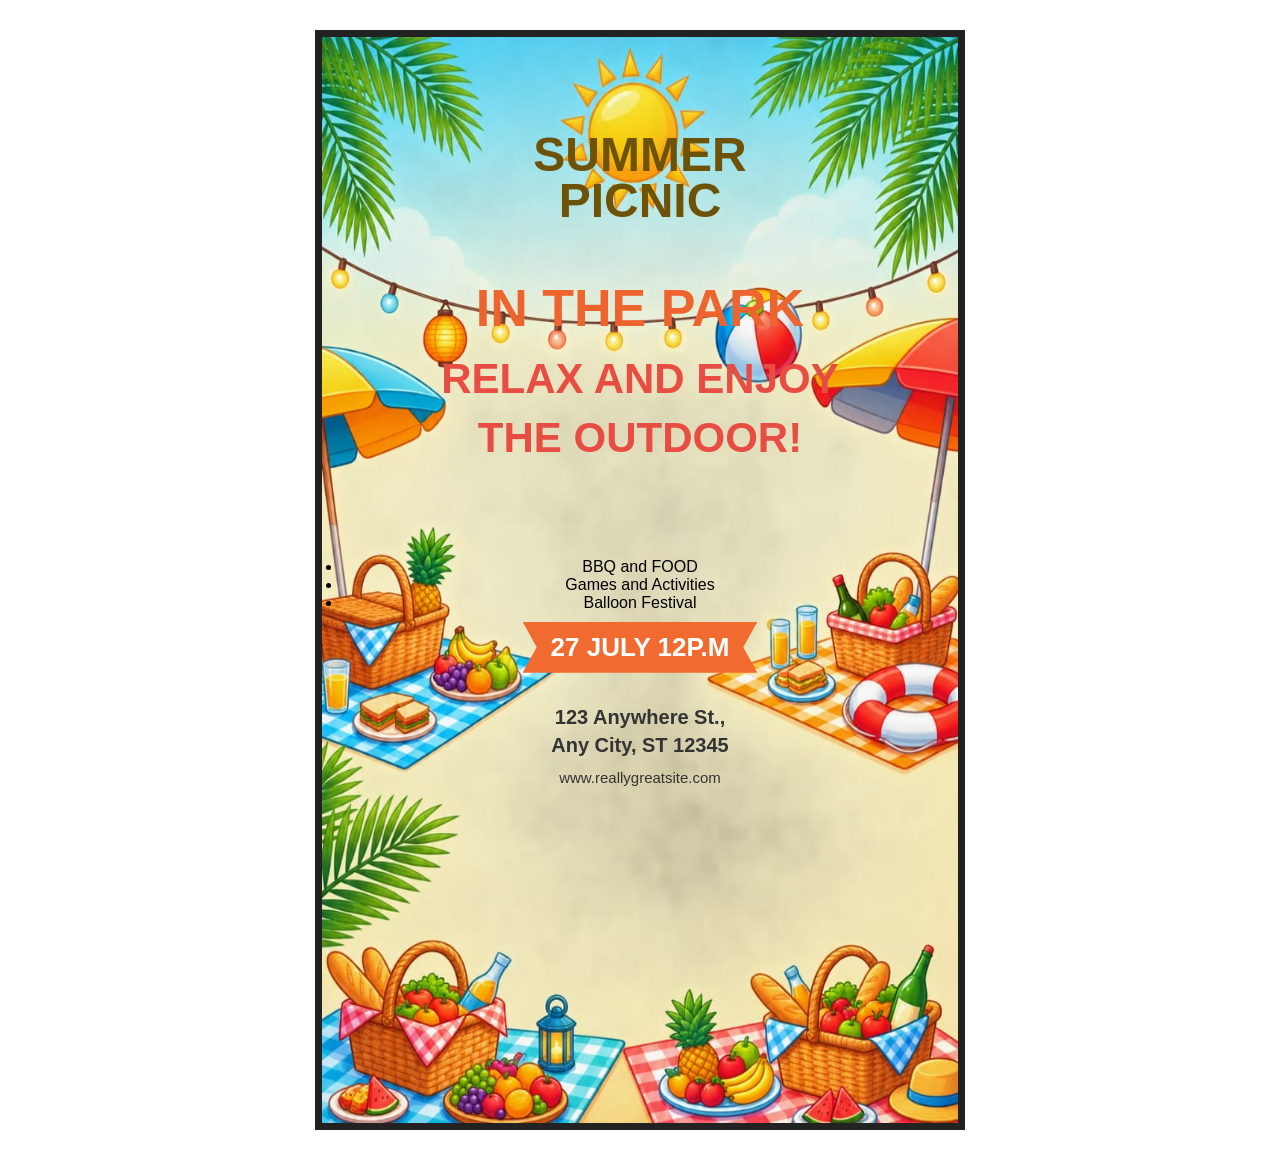
==== picnic.html @ 6c1b27fe "modified" ====
<!DOCTYPE html>
<html lang="en">
<head>
    <meta charset="UTF-8">
    <meta name="viewport" content="width=device-width, initial-scale=1.0">
    <title>SUMMER PICNIC</title>
    <link rel="stylesheet" href="picnic.css">
</head>
<body>
    <main class="poster">
    <header class="poster-header">
        <h1>
            SUMMER
            <br>
             PICNIC
        </h1>
    </header>
    <section class="intro">
    <h2>
        IN THE PARK
    </h2>
    <h3>
        RELAX AND ENJOY
        <br>
        THE OUTDOOR!
    </h3>
    </section>
    <section class="Activities">
    <ul>
        <li>BBQ and FOOD</li>
        <li>Games and Activities</li>
        <li>Balloon Festival</li>
    </ul>
    </section>
    <div class="date">
        27 JULY   12P.M
    </div>
<footer class="poster-footer">
    <h4>123 Anywhere St.,
        <br>
        Any City, ST 12345
    </h4>
    <p>www.reallygreatsite.com</p>
</footer>
</main>
</body>
</html>
---- picnic.css ----
* {
    margin: 0;
    padding: 0;
    box-sizing: border-box;
}

body {
    min-height: 100vh;
    display: flex;
    justify-content: center;
    padding: 30px 15px;
    background: white;
    font-family: Arial, Helvetica, sans-serif;
}
.poster {
    width: 100%;
    max-width: 650px;
    min-height: 1100px;
    position: relative;
    overflow: hidden;
    text-align: center;
    border: 7px solid #222;

    background-image: url("imagefolder/picnic.jpeg");
    background-size: 100% 100%;
    background-position: center;
    background-repeat: no-repeat;

    padding: 65px 20px 30px;
}
.poster-header {
    margin-top: 30px;
    margin-bottom: 55px;
}

.poster-header h1 {
    font-size: 48px;
    line-height: 0.95;
    font-weight: 900;
    color: #6d5207;
}
.intro {
    margin-bottom: 90px;
}

.intro h2 {
    font-size: 52px;
    color: #ed642e;
    font-weight: 900;
    margin-bottom: 12px;}
   

.intro h3 {
    font-size: 42px;
    color: #e84d43;
    font-weight: 900;
    line-height: 1.4;

}
.activities {
    margin: 0 auto 25px;
    width: fit-content;
    text-align: left;
}

.activities p {
    font-size: clamp(17px, 3.7vw, 25px);
    font-weight: bold;
    color: #171717;
    line-height: 1.5;
}
.date {
    display: inline-block;
    margin: 10px auto 25px;
    padding: 10px 28px;
    background: #f16b31;
    color: white;
    font-size: clamp(17px, 3.8vw, 26px);
    font-weight: bold;

    clip-path: polygon(
        0 0, 100% 0, 94% 50%,
        100% 100%, 0 100%, 6% 50%
    );
}
.poster-footer {
    margin-top: 5px;
    color: #333;
}

.poster-footer h4 {
    font-size: 20px;
    line-height: 1.4;
    margin-bottom: 10px;
}

.poster-footer p {
    font-size: 15px;
}
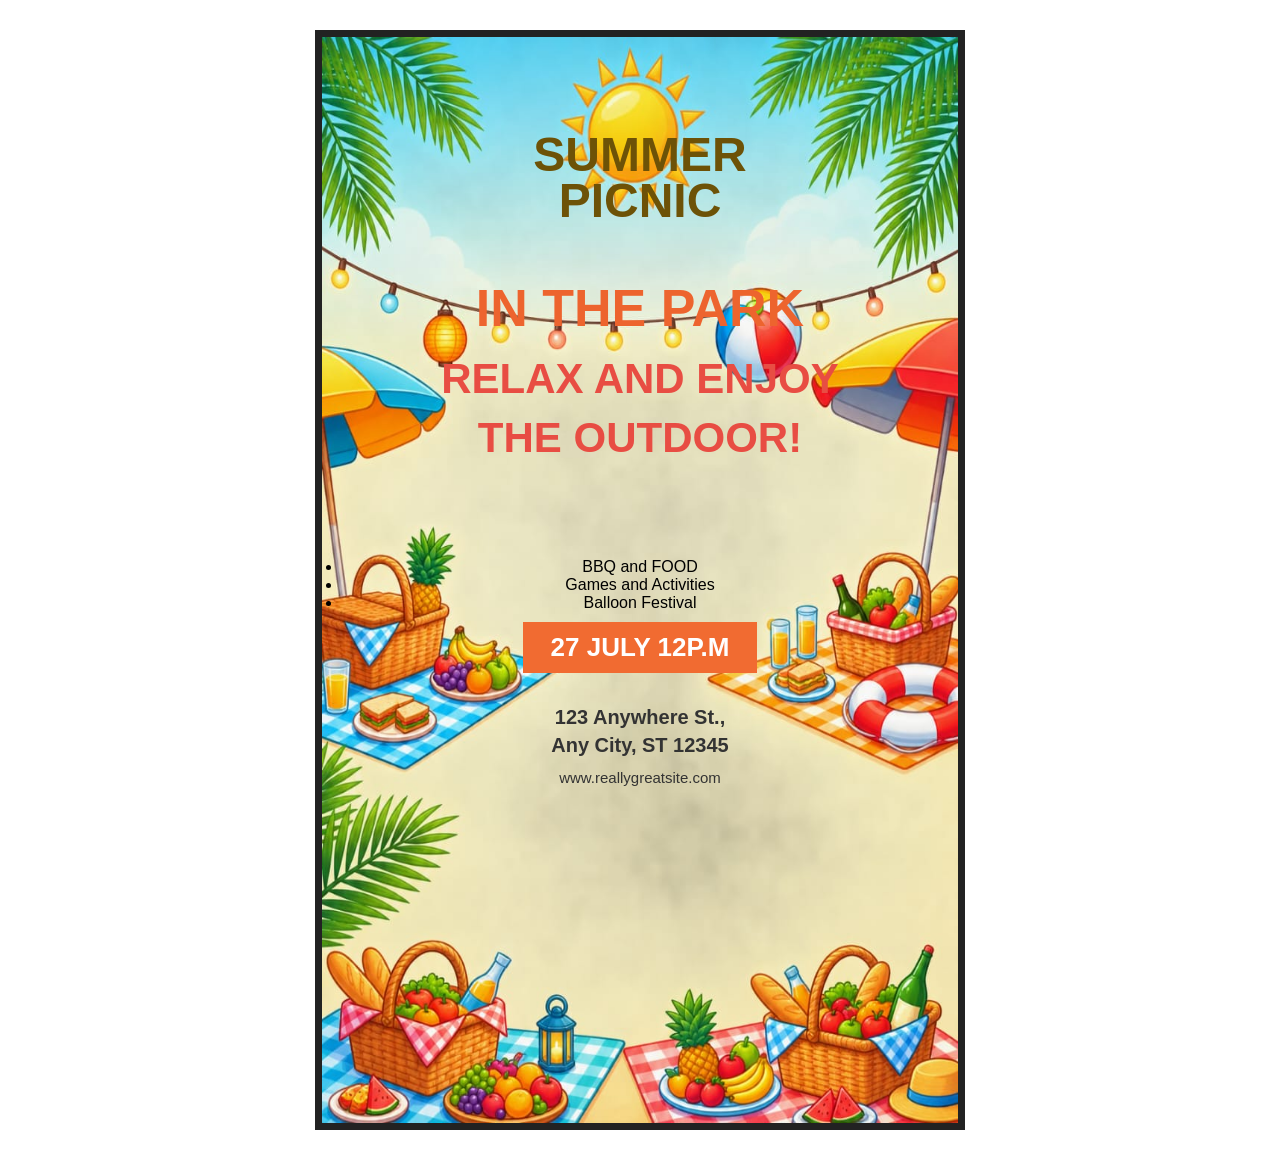
==== commit 0c06e1d7: "Add files via upload" ====
--- a/picnic.html
+++ b/picnic.html
@@ -1,47 +1,47 @@
-<!DOCTYPE html>
-<html lang="en">
-<head>
-    <meta charset="UTF-8">
-    <meta name="viewport" content="width=device-width, initial-scale=1.0">
-    <title>SUMMER PICNIC</title>
-    <link rel="stylesheet" href="picnic.css">
-</head>
-<body>
-    <main class="poster">
-    <header class="poster-header">
-        <h1>
-            SUMMER
-            <br>
-             PICNIC
-        </h1>
-    </header>
-    <section class="intro">
-    <h2>
-        IN THE PARK
-    </h2>
-    <h3>
-        RELAX AND ENJOY
-        <br>
-        THE OUTDOOR!
-    </h3>
-    </section>
-    <section class="Activities">
-    <ul>
-        <li>BBQ and FOOD</li>
-        <li>Games and Activities</li>
-        <li>Balloon Festival</li>
-    </ul>
-    </section>
-    <div class="date">
-        27 JULY   12P.M
-    </div>
-<footer class="poster-footer">
-    <h4>123 Anywhere St.,
-        <br>
-        Any City, ST 12345
-    </h4>
-    <p>www.reallygreatsite.com</p>
-</footer>
-</main>
-</body>
+<!DOCTYPE html>
+<html lang="en">
+<head>
+    <meta charset="UTF-8">
+    <meta name="viewport" content="width=device-width, initial-scale=1.0">
+    <title>SUMMER PICNIC</title>
+    <link rel="stylesheet" href="picnic.css">
+</head>
+<body>
+    <main class="poster">
+    <header class="poster-header">
+        <h1>
+            SUMMER
+            <br>
+             PICNIC
+        </h1>
+    </header>
+    <section class="intro">
+    <h2>
+        IN THE PARK
+    </h2>
+    <h3>
+        RELAX AND ENJOY
+        <br>
+        THE OUTDOOR!
+    </h3>
+    </section>
+    <section class="Activities">
+    <ul>
+        <li>BBQ and FOOD</li>
+        <li>Games and Activities</li>
+        <li>Balloon Festival</li>
+    </ul>
+    </section>
+    <div class="date">
+        27 JULY   12P.M
+    </div>
+<footer class="poster-footer">
+    <h4>123 Anywhere St.,
+        <br>
+        Any City, ST 12345
+    </h4>
+    <p>www.reallygreatsite.com</p>
+</footer>
+</main>
+</body>
 </html>
--- a/picnic.css
+++ b/picnic.css
@@ -1,99 +1,94 @@
-* {
-    margin: 0;
-    padding: 0;
-    box-sizing: border-box;
-}
-
-body {
-    min-height: 100vh;
-    display: flex;
-    justify-content: center;
-    padding: 30px 15px;
-    background: white;
-    font-family: Arial, Helvetica, sans-serif;
-}
-.poster {
-    width: 100%;
-    max-width: 650px;
-    min-height: 1100px;
-    position: relative;
-    overflow: hidden;
-    text-align: center;
-    border: 7px solid #222;
-
-    background-image: url("imagefolder/picnic.jpeg");
-    background-size: 100% 100%;
-    background-position: center;
-    background-repeat: no-repeat;
-
-    padding: 65px 20px 30px;
-}
-.poster-header {
-    margin-top: 30px;
-    margin-bottom: 55px;
-}
-
-.poster-header h1 {
-    font-size: 48px;
-    line-height: 0.95;
-    font-weight: 900;
-    color: #6d5207;
-}
-.intro {
-    margin-bottom: 90px;
-}
-
-.intro h2 {
-    font-size: 52px;
-    color: #ed642e;
-    font-weight: 900;
-    margin-bottom: 12px;}
-   
-
-.intro h3 {
-    font-size: 42px;
-    color: #e84d43;
-    font-weight: 900;
-    line-height: 1.4;
-
-}
-.activities {
-    margin: 0 auto 25px;
-    width: fit-content;
-    text-align: left;
-}
-
-.activities p {
-    font-size: clamp(17px, 3.7vw, 25px);
-    font-weight: bold;
-    color: #171717;
-    line-height: 1.5;
-}
-.date {
-    display: inline-block;
-    margin: 10px auto 25px;
-    padding: 10px 28px;
-    background: #f16b31;
-    color: white;
-    font-size: clamp(17px, 3.8vw, 26px);
-    font-weight: bold;
-
-    clip-path: polygon(
-        0 0, 100% 0, 94% 50%,
-        100% 100%, 0 100%, 6% 50%
-    );
-}
-.poster-footer {
-    margin-top: 5px;
-    color: #333;
-}
-
-.poster-footer h4 {
-    font-size: 20px;
-    line-height: 1.4;
-    margin-bottom: 10px;
-}
-
-.poster-footer p {
-    font-size: 15px;
-}
+* {
+    margin: 0;
+    padding: 0;
+    box-sizing: border-box;
+}
+
+body {
+    min-height: 100vh;
+    display: flex;
+    justify-content: center;
+    padding: 30px 15px;
+    background: white;
+    font-family: Arial, Helvetica, sans-serif;
+}
+.poster {
+    width: 100%;
+    max-width: 650px;
+    min-height: 1100px;
+    position: relative;
+    overflow: hidden;
+    text-align: center;
+    border: 7px solid #222;
+
+    background-image: url("imagefolder/picnic.jpeg");
+    background-size: 100% 100%;
+    background-position: center;
+    background-repeat: no-repeat;
+
+    padding: 65px 20px 30px;
+}
+.poster-header {
+    margin-top: 30px;
+    margin-bottom: 55px;
+}
+
+.poster-header h1 {
+    font-size: 48px;
+    line-height: 0.95;
+    font-weight: 900;
+    color: #6d5207;
+}
+.intro {
+    margin-bottom: 90px;
+}
+
+.intro h2 {
+    font-size: 52px;
+    color: #ed642e;
+    font-weight: 900;
+    margin-bottom: 12px;}
+   
+
+.intro h3 {
+    font-size: 42px;
+    color: #e84d43;
+    font-weight: 900;
+    line-height: 1.4;
+
+}
+.activities {
+    margin: 0 auto 25px;
+   
+    text-align: left;
+}
+
+.activities p {
+    font-size: 25px;
+    font-weight: bold;
+    color: #171717;
+    line-height: 1.5;
+}
+.date {
+    display: inline-block;
+    margin: 10px auto 25px;
+    padding: 10px 28px;
+    background: #f16b31;
+    color: white;
+    font-size:26px;
+    font-weight: bold;
+}
+.poster-footer {
+    margin-top: 5px;
+    color: #333;
+}
+
+.poster-footer h4 {
+    font-size: 20px;
+    line-height: 1.4;
+    margin-bottom: 10px;
+}
+
+.poster-footer p {
+    font-size: 15px;
+}
